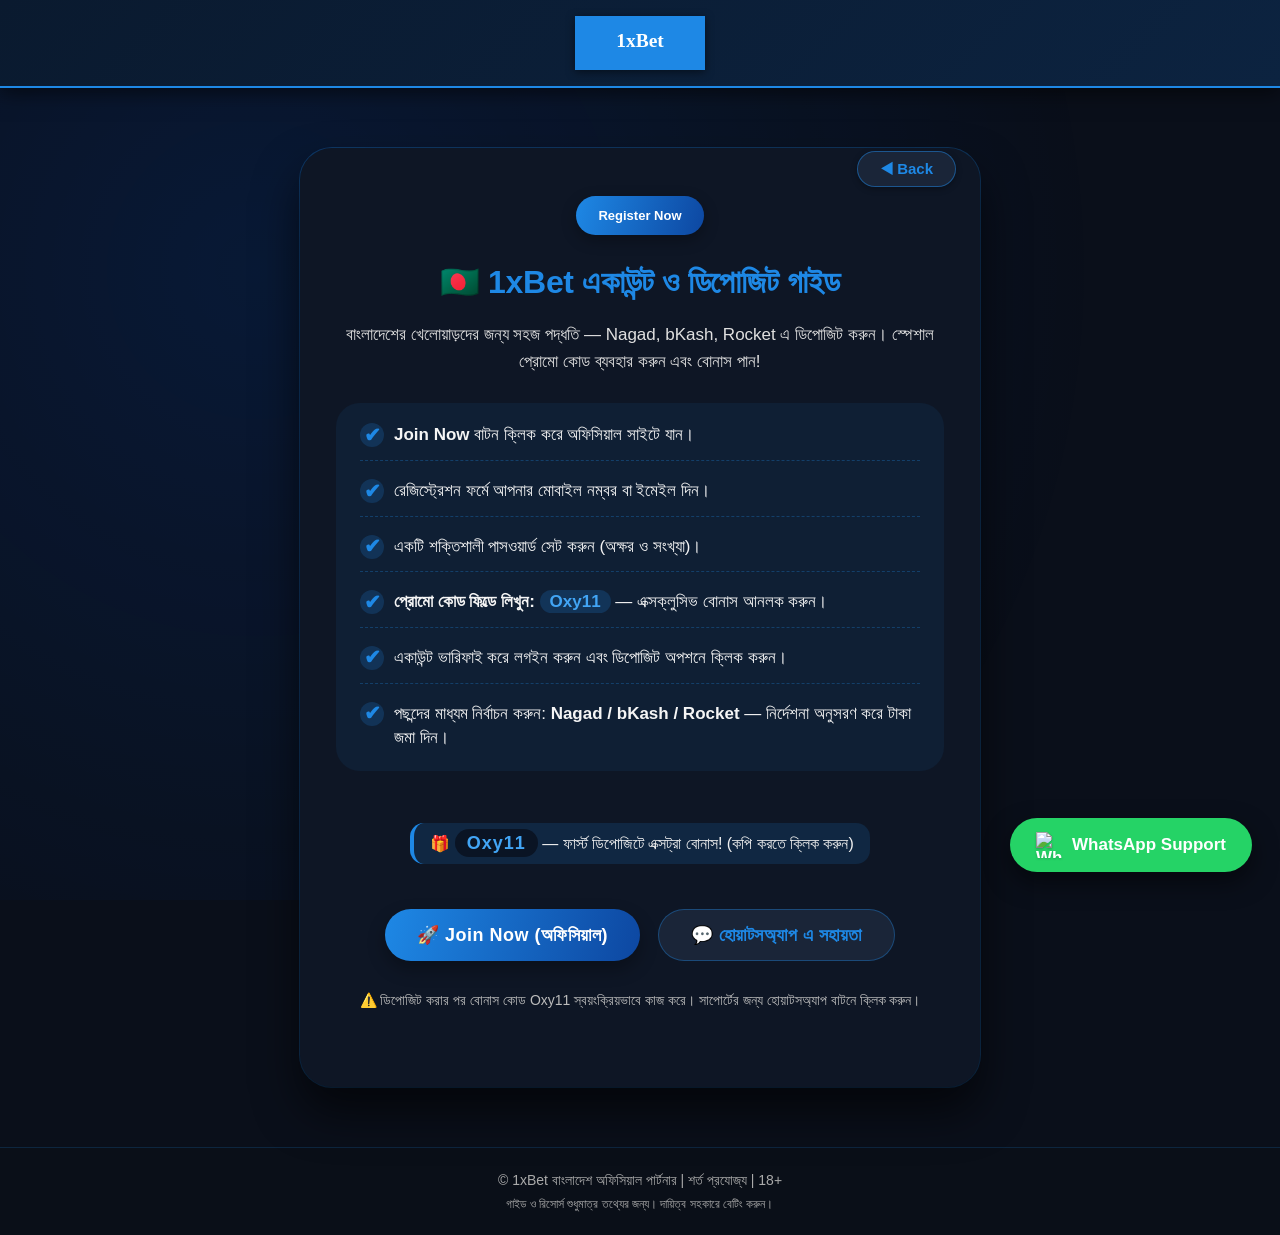
==== blog1-1xbet.html @ 691dcccd "Update blog1-1xbet.html" ====
<!DOCTYPE html>
<html lang="bn">
<head>
  <meta charset="UTF-8">
  <meta name="viewport" content="width=device-width, initial-scale=1.0, user-scalable=yes">
  <title>1xBet Guide Bangladesh | Official Partner</title>
  <meta name="description" content="1xBet বাংলাদেশ থেকে একাউন্ট খুলুন এবং ডিপোজিট করুন। ধাপে ধাপে গাইড, প্রোমো কোড Oxy11, এবং 24/7 হোয়াটসঅ্যাপ সাপোর্ট।">
  <meta name="keywords" content="1xBet Bangladesh, 1xBet account open, 1xBet deposit, Nagad, bKash, Rocket, Oxy11">
  <style>
    * {
      margin: 0;
      padding: 0;
      box-sizing: border-box;
    }

    body {
      margin: 0;
      font-family: 'Segoe UI', 'Poppins', Tahoma, Geneva, Verdana, sans-serif;
      background: #0a0f1a;
      color: #f0f0f0;
      scroll-behavior: smooth;
    }

    /* animated gradient background with dark blue theme */
    body::before {
      content: "";
      position: fixed;
      top: 0;
      left: 0;
      width: 100%;
      height: 100%;
      background: radial-gradient(circle at 20% 30%, rgba(0, 100, 255, 0.12), transparent 70%);
      pointer-events: none;
      z-index: -1;
    }

    /* HEADER - 1xBet original dark blue */
    header {
      background: linear-gradient(135deg, #0a1a2f 0%, #0c2340 100%);
      backdrop-filter: blur(2px);
      padding: 16px 24px;
      display: flex;
      align-items: center;
      justify-content: center;
      gap: 18px;
      flex-wrap: wrap;
      border-bottom: 2px solid #1e88e5;
      box-shadow: 0 4px 20px rgba(0, 0, 0, 0.6);
      position: sticky;
      top: 0;
      z-index: 100;
    }

    header img.logo {
      height: 54px;
      width: auto;
      filter: drop-shadow(0 2px 4px rgba(0,0,0,0.5));
      transition: transform 0.2s ease;
    }

    header img.logo:hover {
      transform: scale(1.02);
    }

    header h1 {
      font-size: 28px;
      font-weight: 800;
      background: linear-gradient(135deg, #ffffff 30%, #1e88e5 90%);
      background-clip: text;
      -webkit-background-clip: text;
      color: transparent;
      letter-spacing: 1px;
      text-shadow: 0 1px 2px rgba(0,0,0,0.2);
    }

    /* BLOG CARD */
    .blog-section {
      position: relative;
      max-width: 680px;
      margin: 60px auto;
      background: #0e1625;
      backdrop-filter: blur(2px);
      border-radius: 32px;
      padding: 48px 36px;
      box-shadow: 0 25px 45px rgba(0, 0, 0, 0.6), 0 0 0 1px rgba(30, 136, 229, 0.3);
      text-align: center;
      transition: all 0.25s ease-in-out;
    }

    /* TOP BACK BUTTON - only back button */
    .top-back-btn {
      position: absolute;
      top: 3px;
      right: 24px;
      z-index: 20;
    }

    .btn-back-only {
      background: #1a2538;
      color: #1e88e5;
      border: 1px solid rgba(30, 136, 229, 0.5);
      padding: 8px 22px;
      border-radius: 40px;
      font-size: 15px;
      font-weight: 600;
      cursor: pointer;
      transition: 0.2s;
      display: inline-flex;
      align-items: center;
      gap: 8px;
      backdrop-filter: blur(4px);
      font-family: inherit;
      box-shadow: 0 2px 6px rgba(0,0,0,0.3);
    }

    .btn-back-only:hover {
      background: #1e2a3e;
      transform: translateY(-2px);
      border-color: #1e88e5;
      color: #42a5f5;
    }

    /* UPPER CTA BUTTON - 1xBet blue theme */
    .upper-cta-wrapper {
      margin-bottom: 28px;
      display: flex;
      justify-content: center;
    }
    .upper-cta {
      background: linear-gradient(105deg, #1e88e5 0%, #0d47a1 100%);
      padding: 12px 22px;
      border-radius: 50px;
      font-weight: 600;
      font-size: 13px;
      color: #ffffff;
      display: inline-flex;
      align-items: center;
      gap: 10px;
      transition: 0.2s;
      box-shadow: 0 5px 15px rgba(0,0,0,0.3);
      border: none;
      cursor: pointer;
      text-decoration: none;
    }
    .upper-cta:hover {
      transform: translateY(-3px);
      background: linear-gradient(105deg, #42a5f5 0%, #1565c0 100%);
      box-shadow: 0 10px 22px rgba(0,0,0,0.4);
    }

    .blog-section h2 {
      font-size: 32px;
      margin-bottom: 20px;
      color: #1e88e5;
      font-weight: 700;
      letter-spacing: -0.3px;
      word-break: break-word;
    }

    .blog-section p {
      font-size: 17px;
      margin-bottom: 28px;
      line-height: 1.6;
      color: #e0e0e0;
      font-weight: 400;
    }

    /* steps modern list */
    .steps {
      text-align: left;
      margin: 28px 0 32px 0;
      padding-left: 0;
      list-style: none;
      background: rgba(30, 136, 229, 0.08);
      border-radius: 24px;
      padding: 20px 24px;
    }

    .steps li {
      margin-bottom: 18px;
      font-size: 17px;
      font-weight: 500;
      position: relative;
      padding-left: 34px;
      color: #f5f5f5;
      line-height: 1.45;
      border-bottom: 1px dashed rgba(30, 136, 229, 0.3);
      padding-bottom: 12px;
    }

    .steps li:last-child {
      border-bottom: none;
      margin-bottom: 0;
      padding-bottom: 0;
    }

    .steps li::before {
      content: "✔";
      position: absolute;
      left: 0;
      top: 0;
      color: #1e88e5;
      font-size: 20px;
      font-weight: bold;
      background: rgba(30, 136, 229, 0.2);
      width: 24px;
      height: 24px;
      border-radius: 30px;
      display: inline-flex;
      align-items: center;
      justify-content: center;
    }

    .promo-badge {
      background: rgba(30, 136, 229, 0.15);
      border-left: 4px solid #1e88e5;
      padding: 10px 16px;
      border-radius: 14px;
      margin: 20px 0 25px;
      font-size: 16px;
      font-weight: 500;
      display: inline-block;
      width: auto;
    }

    .promo-badge strong {
      color: #42a5f5;
      font-size: 18px;
      background: #0a1424;
      padding: 4px 12px;
      border-radius: 40px;
      letter-spacing: 1px;
      cursor: pointer;
    }

    .btn-group {
      display: flex;
      flex-wrap: wrap;
      justify-content: center;
      gap: 18px;
      margin-top: 20px;
    }

    .btn {
      display: inline-flex;
      align-items: center;
      gap: 8px;
      background: linear-gradient(105deg, #1e88e5 0%, #0d47a1 100%);
      color: #ffffff;
      padding: 14px 32px;
      border-radius: 60px;
      font-weight: 800;
      font-size: 18px;
      letter-spacing: 0.5px;
      transition: 0.25s;
      box-shadow: 0 8px 18px rgba(0, 0, 0, 0.3);
      border: none;
      cursor: pointer;
      text-decoration: none;
    }

    .btn:hover {
      background: linear-gradient(105deg, #42a5f5 0%, #1565c0 100%);
      transform: translateY(-3px);
      box-shadow: 0 14px 25px rgba(0, 0, 0, 0.4);
      color: #fff;
    }

    .btn-secondary {
      background: #1a2538;
      color: #1e88e5;
      border: 1px solid #1e88e560;
      box-shadow: none;
    }

    .btn-secondary:hover {
      background: #1e2a3e;
      color: #42a5f5;
      transform: translateY(-2px);
    }

    /* footer */
    footer {
      text-align: center;
      padding: 24px 20px;
      background: #0a0f18;
      margin-top: 60px;
      color: #aaa;
      font-size: 14px;
      border-top: 1px solid #1e88e530;
    }

    /* WhatsApp button floating */
    .whatsapp-btn {
      position: fixed;
      bottom: 28px;
      right: 28px;
      background: #25D366;
      color: #fff;
      border-radius: 60px;
      padding: 14px 26px;
      font-size: 17px;
      font-weight: 700;
      display: flex;
      align-items: center;
      gap: 10px;
      box-shadow: 0 10px 25px rgba(0, 0, 0, 0.5);
      cursor: pointer;
      z-index: 1050;
      transition: 0.2s;
      border: none;
      font-family: inherit;
      text-decoration: none;
    }

    .whatsapp-btn img {
      height: 26px;
      width: 26px;
      filter: drop-shadow(0 1px 1px rgba(0,0,0,0.2));
    }

    .whatsapp-btn:hover {
      background: #1ebe5d;
      transform: scale(1.03) translateY(-3px);
      box-shadow: 0 16px 28px rgba(0, 0, 0, 0.4);
    }

    /* responsive */
    @media (max-width: 680px) {
      header {
        padding: 12px 16px;
        gap: 10px;
      }
      header img.logo {
        height: 44px;
      }
      header h1 {
        font-size: 22px;
      }
      .blog-section {
        margin: 30px 16px;
        padding: 36px 20px;
      }
      .blog-section h2 {
        font-size: 26px;
      }
      .steps li {
        font-size: 15px;
        padding-left: 30px;
      }
      .btn {
        padding: 11px 24px;
        font-size: 16px;
      }
      .whatsapp-btn {
        padding: 10px 20px;
        bottom: 20px;
        right: 20px;
        font-size: 14px;
      }
      .btn-back-only {
        padding: 6px 18px;
        font-size: 13px;
      }
      .upper-cta {
        padding: 10px 24px;
        font-size: 16px;
      }
    }

    @media (max-width: 480px) {
      .btn-group {
        flex-direction: column;
        align-items: stretch;
      }
      .btn {
        justify-content: center;
      }
    }

    .btn:active {
      transform: scale(0.97);
    }
  </style>
</head>
<body>

<header>
  <img src="1xbet.png" alt="1xBet Logo" class="logo" onerror="this.onerror=null; this.src='data:image/svg+xml,%3Csvg xmlns=%22http://www.w3.org/2000/svg%22 viewBox=%220 0 120 50%22%3E%3Crect width=%22100%25%22 height=%22100%25%22 fill=%22%231e88e5%22/%3E%3Ctext x=%2250%25%22 y=%2250%25%22 dominant-baseline=%22middle%22 text-anchor=%22middle%22 fill=%22%23ffffff%22 font-size=%2218%22 font-weight=%22bold%22%3E1xBet%3C/text%3E%3C/svg%3E';">
</header>

<main>
  <div class="blog-section" id="1xbet-guide">
    <!-- SINGLE BACK BUTTON - No X mark, no back arrow icon, just a "Back" button -->
    <div class="top-back-btn">
      <button class="btn-back-only" id="backButtonNav">◀ Back</button>
    </div>

    <!-- UPPER CTA BUTTON - Additional CTA on top with 1xBet blue theme -->
    <div class="upper-cta-wrapper">
      <a href="https://affiliate.1xbet.com/redirect?link=Oxy11_bd" target="_blank" rel="nofollow noopener" class="upper-cta">
        Register Now
      </a>
    </div>

    <h2>🇧🇩 1xBet একাউন্ট ও ডিপোজিট গাইড</h2>
    <p>বাংলাদেশের খেলোয়াড়দের জন্য সহজ পদ্ধতি — Nagad, bKash, Rocket এ ডিপোজিট করুন। স্পেশাল প্রোমো কোড ব্যবহার করুন এবং বোনাস পান!</p>

    <ul class="steps">
      <li><strong>Join Now</strong> বাটন ক্লিক করে অফিসিয়াল সাইটে যান।</li>
      <li>রেজিস্ট্রেশন ফর্মে আপনার মোবাইল নম্বর বা ইমেইল দিন।</li>
      <li>একটি শক্তিশালী পাসওয়ার্ড সেট করুন (অক্ষর ও সংখ্যা)।</li>
      <li><strong>প্রোমো কোড ফিল্ডে লিখুন:</strong> <span style="background:rgba(30,136,229,0.2); padding:2px 10px; border-radius:20px; font-weight:bold; color:#42a5f5;">Oxy11</span> — এক্সক্লুসিভ বোনাস আনলক করুন।</li>
      <li>একাউন্ট ভারিফাই করে লগইন করুন এবং ডিপোজিট অপশনে ক্লিক করুন।</li>
      <li>পছন্দের মাধ্যম নির্বাচন করুন: <strong>Nagad / bKash / Rocket</strong> — নির্দেশনা অনুসরণ করে টাকা জমা দিন।</li>
    </ul>

    <div class="promo-badge">
      🎁 <strong id="promoCodeText">Oxy11</strong> — ফার্স্ট ডিপোজিটে এক্সট্রা বোনাস! (কপি করতে ক্লিক করুন)
    </div>

    <div class="btn-group">
      <a href="https://affiliate.1xbet.com/redirect?link=Oxy11_bd" class="btn" target="_blank" rel="nofollow noopener">🚀 Join Now (অফিসিয়াল)</a>
      <a href="https://wa.me/8801826444505?text=আমি%201xBet%20একাউন্ট%20খুলতে%20চাই%20এবং%20গাইড%20চাই" target="_blank" class="btn btn-secondary">💬 হোয়াটসঅ্যাপ এ সহায়তা</a>
    </div>

    <p style="font-size: 14px; margin-top: 28px; color: #bbb;">⚠️ ডিপোজিট করার পর বোনাস কোড Oxy11 স্বয়ংক্রিয়ভাবে কাজ করে। সাপোর্টের জন্য হোয়াটসঅ্যাপ বাটনে ক্লিক করুন।</p>
  </div>
</main>

<!-- Floating WhatsApp Support -->
<a href="https://wa.me/8801826444505" target="_blank" class="whatsapp-btn" aria-label="WhatsApp Support Bangladesh">
  <img src="https://upload.wikimedia.org/wikipedia/commons/6/6b/WhatsApp.svg" alt="WhatsApp icon" width="24" height="24">
  <span>WhatsApp Support</span>
</a>

<footer>
  <p>© 1xBet বাংলাদেশ অফিসিয়াল পার্টনার | শর্ত প্রযোজ্য | 18+</p>
  <p style="margin-top: 8px; font-size: 12px;">গাইড ও রিসোর্স শুধুমাত্র তথ্যের জন্য। দায়িত্ব সহকারে বেটিং করুন।</p>
</footer>

<script>
  (function() {
    // =============================================
    // 1. BACK BUTTON functionality (only Back button, no X or arrow icons)
    //    Clicking this button will go back to previous page
    // =============================================
    const backBtn = document.getElementById('backButtonNav');
    if (backBtn) {
      backBtn.addEventListener('click', function(e) {
        e.preventDefault();
        // window.history.back() - goes to previous page in browser history
        if (window.history.length > 1) {
          window.history.back();
        } else {
          // Fallback: if no history, go to index.html (homepage)
          window.location.href = 'index.html';
        }
      });
    }

    // =============================================
    // 2. PROMO CODE COPY FEATURE (click to copy Oxy11)
    // =============================================
    const promoCodeSpan = document.getElementById('promoCodeText');
    if (promoCodeSpan) {
      promoCodeSpan.style.cursor = 'pointer';
      promoCodeSpan.title = 'কপি করতে ক্লিক করুন';
      promoCodeSpan.addEventListener('click', function(e) {
        const promoText = 'Oxy11';
        navigator.clipboard.writeText(promoText).then(() => {
          // temporary visual feedback
          const originalText = promoCodeSpan.innerHTML;
          promoCodeSpan.innerHTML = '✓ কপি হয়েছে!';
          setTimeout(() => {
            promoCodeSpan.innerHTML = originalText;
          }, 1500);
        }).catch(() => {
          alert('কপি করতে ব্যর্থ হয়েছে। ম্যানুয়ালি কপি করুন: Oxy11');
        });
      });
    }

    // =============================================
    // 3. FALLBACK FOR LOGO IMAGE (if 1xbet.png missing)
    // =============================================
    const logoImg = document.querySelector('header img.logo');
    if (logoImg && logoImg.complete && logoImg.naturalWidth === 0) {
      logoImg.src = "data:image/svg+xml,%3Csvg xmlns='http://www.w3.org/2000/svg' viewBox='0 0 120 50'%3E%3Crect width='100%25' height='100%25' fill='%231e88e5'/%3E%3Ctext x='50%25' y='50%25' dominant-baseline='middle' text-anchor='middle' fill='%23ffffff' font-size='18' font-weight='bold'%3E1xBet%3C/text%3E%3C/svg%3E";
    }

    // =============================================
    // 4. Ensure all affiliate links are properly working
    //    Upper CTA and main CTA both use 1xBet affiliate link structure
    // =============================================
    const affiliateBase = "https://affiliate.1xbet.com/redirect?link=Oxy11_bd";
    const allAffiliateLinks = document.querySelectorAll('.upper-cta, .btn:not(.btn-secondary)');
    allAffiliateLinks.forEach(link => {
      if (link.tagName === 'A') {
        // ensure they point to 1xBet affiliate
        if (!link.getAttribute('href') || link.getAttribute('href').indexOf('1xbet') === -1) {
          link.setAttribute('href', affiliateBase);
        }
      }
    });

    // =============================================
    // 5. WhatsApp button with pre-filled message (already set)
    // =============================================
    const waBtn = document.querySelector('.whatsapp-btn');
    if (waBtn && waBtn.getAttribute('href') === 'https://wa.me/8801826444505') {
      // already correct
    }

    // =============================================
    // 6. Smooth hover & mobile optimizations
    // =============================================
    const allCtaButtons = document.querySelectorAll('.btn, .upper-cta, .btn-back-only');
    allCtaButtons.forEach(btn => {
      btn.addEventListener('touchstart', function() {
        // just for active state on mobile
      });
    });

    // =============================================
    // 7. Color scheme: 1xBet original dark blue (#0d2b4e, #1e88e5)
    //    All accents changed from gold to 1xBet blue
    // =============================================
    
    console.log("1xBet Guide Loaded - Dark Blue Theme, Back button ready, Upper CTA added.");
  })();
</script>
</body>
</html>
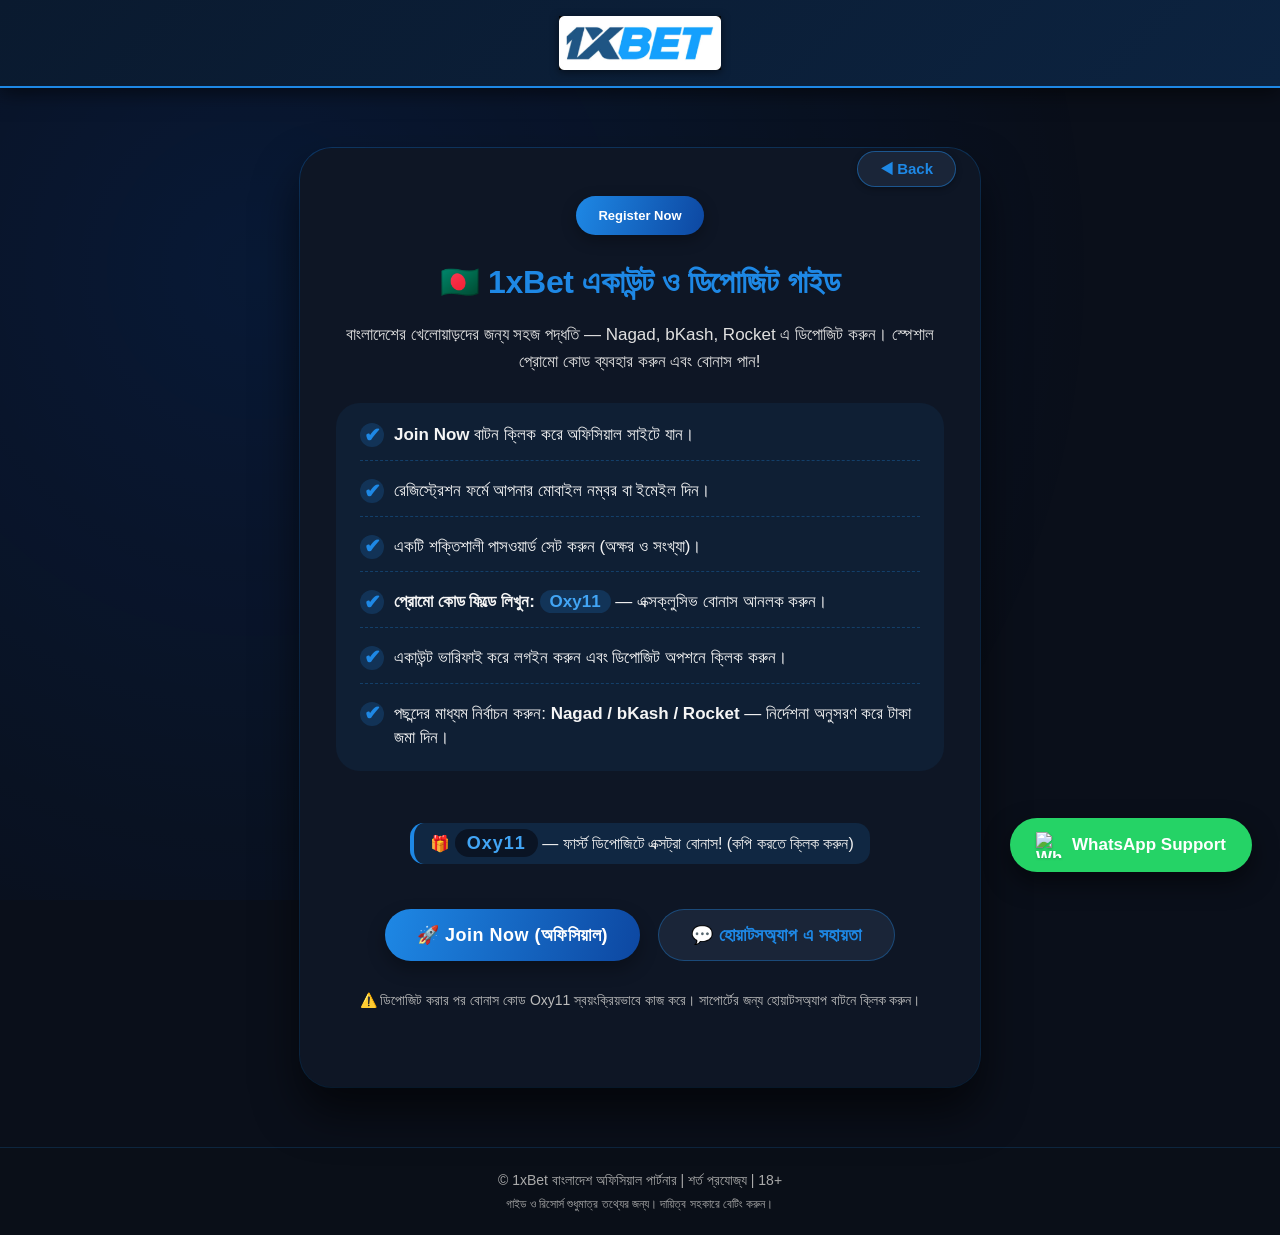
==== commit af05330d: "Update blog1-1xbet.html" ====
--- a/blog1-1xbet.html
+++ b/blog1-1xbet.html
@@ -387,7 +387,7 @@
 <body>
 
 <header>
-  <img src="1xbet.png" alt="1xBet Logo" class="logo" onerror="this.onerror=null; this.src='data:image/svg+xml,%3Csvg xmlns=%22http://www.w3.org/2000/svg%22 viewBox=%220 0 120 50%22%3E%3Crect width=%22100%25%22 height=%22100%25%22 fill=%22%231e88e5%22/%3E%3Ctext x=%2250%25%22 y=%2250%25%22 dominant-baseline=%22middle%22 text-anchor=%22middle%22 fill=%22%23ffffff%22 font-size=%2218%22 font-weight=%22bold%22%3E1xBet%3C/text%3E%3C/svg%3E';">
+  <img src="1xbet1.jpeg" alt="1xBet Logo" class="logo" onerror="this.onerror=null; this.src='data:image/svg+xml,%3Csvg xmlns=%22http://www.w3.org/2000/svg%22 viewBox=%220 0 120 50%22%3E%3Crect width=%22100%25%22 height=%22100%25%22 fill=%22%231e88e5%22/%3E%3Ctext x=%2250%25%22 y=%2250%25%22 dominant-baseline=%22middle%22 text-anchor=%22middle%22 fill=%22%23ffffff%22 font-size=%2218%22 font-weight=%22bold%22%3E1xBet%3C/text%3E%3C/svg%3E';">
 </header>
 
 <main>
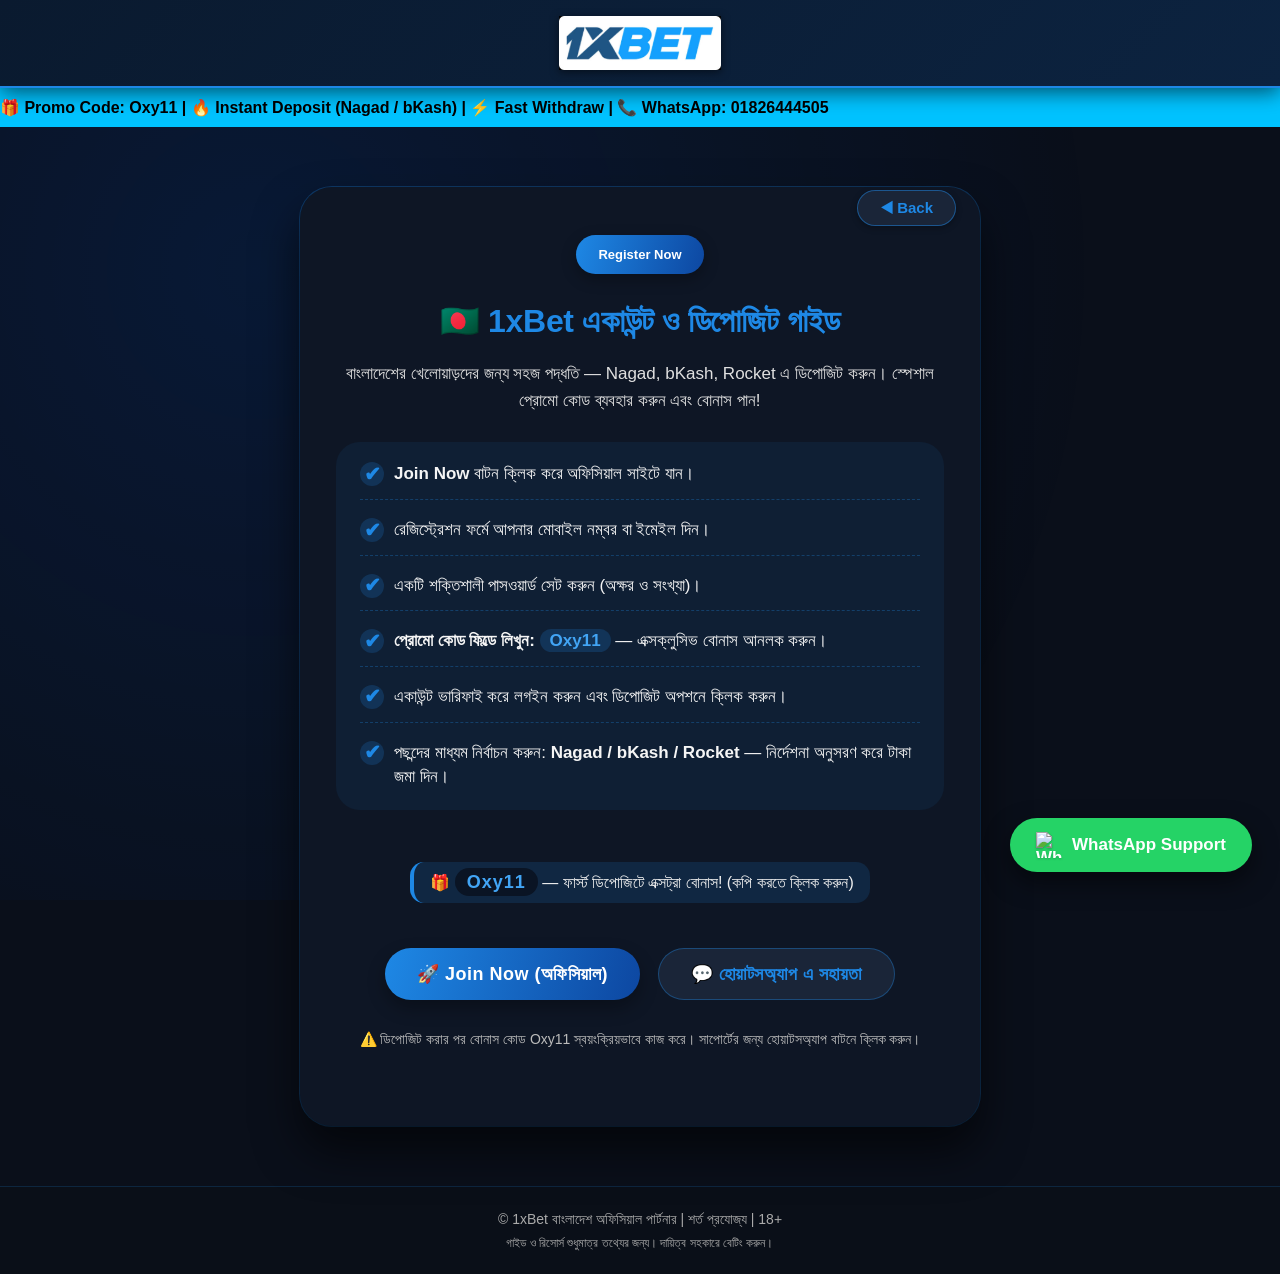
==== commit 912c734b: "Update blog1-1xbet.html" ====
--- a/blog1-1xbet.html
+++ b/blog1-1xbet.html
@@ -73,7 +73,24 @@
       letter-spacing: 1px;
       text-shadow: 0 1px 2px rgba(0,0,0,0.2);
     }
-
+.marquee {
+  overflow: hidden;
+  background: #00c3ff;
+  color: #000;
+  padding: 10px 0;
+}
+
+.marquee-content {
+  display: inline-block;
+  white-space: nowrap;
+  animation: scroll 12s linear infinite;
+  font-weight: bold;
+}
+
+@keyframes scroll {
+  0% { transform: translateX(100%); }
+  100% { transform: translateX(-100%); }
+}
     /* BLOG CARD */
     .blog-section {
       position: relative;
@@ -389,7 +406,11 @@
 <header>
   <img src="1xbet1.jpeg" alt="1xBet Logo" class="logo" onerror="this.onerror=null; this.src='data:image/svg+xml,%3Csvg xmlns=%22http://www.w3.org/2000/svg%22 viewBox=%220 0 120 50%22%3E%3Crect width=%22100%25%22 height=%22100%25%22 fill=%22%231e88e5%22/%3E%3Ctext x=%2250%25%22 y=%2250%25%22 dominant-baseline=%22middle%22 text-anchor=%22middle%22 fill=%22%23ffffff%22 font-size=%2218%22 font-weight=%22bold%22%3E1xBet%3C/text%3E%3C/svg%3E';">
 </header>
-
+<div class="marquee">
+  <div class="marquee-content">
+    🎁 Promo Code: Oxy11 | 🔥 Instant Deposit (Nagad / bKash) | ⚡ Fast Withdraw | 📞 WhatsApp: 01826444505
+  </div>
+</div>
 <main>
   <div class="blog-section" id="1xbet-guide">
     <!-- SINGLE BACK BUTTON - No X mark, no back arrow icon, just a "Back" button -->
@@ -399,7 +420,7 @@
 
     <!-- UPPER CTA BUTTON - Additional CTA on top with 1xBet blue theme -->
     <div class="upper-cta-wrapper">
-      <a href="https://affiliate.1xbet.com/redirect?link=Oxy11_bd" target="_blank" rel="nofollow noopener" class="upper-cta">
+      <a href="https://refpa3267686.top/L?tag=d_905607m_1622c_2023&site=905607&ad=1622" target="_blank" rel="nofollow noopener" class="upper-cta">
         Register Now
       </a>
     </div>
@@ -421,7 +442,7 @@
     </div>
 
     <div class="btn-group">
-      <a href="https://affiliate.1xbet.com/redirect?link=Oxy11_bd" class="btn" target="_blank" rel="nofollow noopener">🚀 Join Now (অফিসিয়াল)</a>
+      <a href="https://refpa3267686.top/L?tag=d_905607m_1622c_2023&site=905607&ad=1622" class="btn" target="_blank" rel="nofollow noopener">🚀 Join Now (অফিসিয়াল)</a>
       <a href="https://wa.me/8801826444505?text=আমি%201xBet%20একাউন্ট%20খুলতে%20চাই%20এবং%20গাইড%20চাই" target="_blank" class="btn btn-secondary">💬 হোয়াটসঅ্যাপ এ সহায়তা</a>
     </div>
 
@@ -494,7 +515,7 @@
     // 4. Ensure all affiliate links are properly working
     //    Upper CTA and main CTA both use 1xBet affiliate link structure
     // =============================================
-    const affiliateBase = "https://affiliate.1xbet.com/redirect?link=Oxy11_bd";
+    const affiliateBase = "https://refpa3267686.top/L?tag=d_905607m_1622c_2023&site=905607&ad=1622";
     const allAffiliateLinks = document.querySelectorAll('.upper-cta, .btn:not(.btn-secondary)');
     allAffiliateLinks.forEach(link => {
       if (link.tagName === 'A') {
